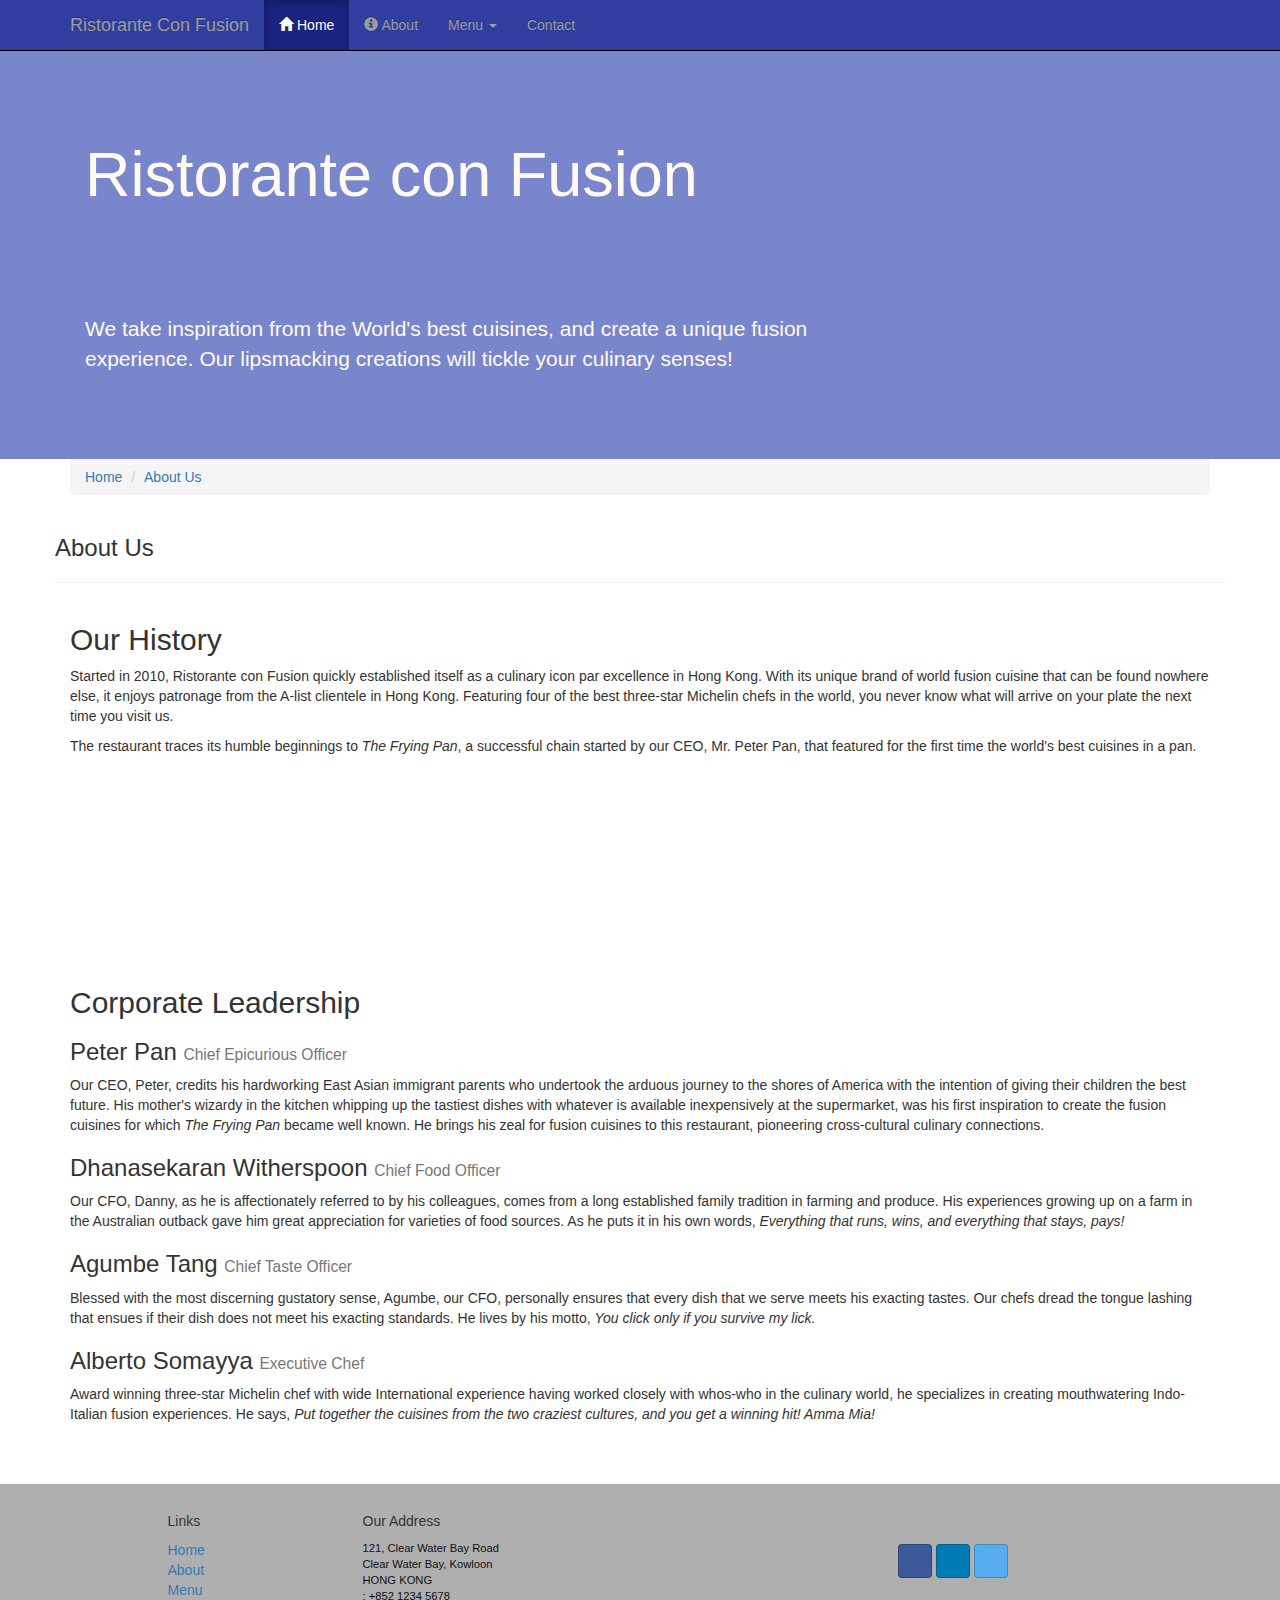
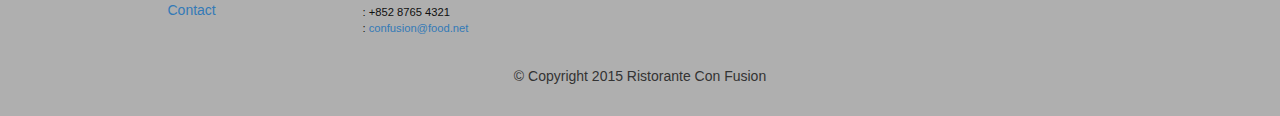
==== aboutus.html @ f8498fa0 "Breadcrumbs" ====
<!DOCTYPE html>
<html lang="en">

<head>
     <meta charset="utf-8">
    <meta http-equiv="X-UA-Compatible" content="IE=edge">
    <meta name="viewport" content="width=device-width, initial-scale=1">
    <!-- The above 3 meta tags *must* come first in the head; any other head 
         content must come *after* these tags -->
    <title>Ristorante Con Fusion: About Us</title>
        <!-- Bootstrap -->
    <link href="css/bootstrap.min.css" rel="stylesheet">
    <link href="css/bootstrap-theme.min.css" rel="stylesheet">
    <link rel="stylesheet" href="https://use.fontawesome.com/releases/v5.6.3/css/all.css" integrity="sha384-UHRtZLI+pbxtHCWp1t77Bi1L4ZtiqrqD80Kn4Z8NTSRyMA2Fd33n5dQ8lWUE00s/" crossorigin="anonymous">
    <link href="css/bootstrap-social.css" rel="stylesheet">
    <link href="css/mystyles.css" rel="stylesheet">

    <!-- HTML5 shim and Respond.js for IE8 support of HTML5 elements and media queries -->
    <!-- WARNING: Respond.js doesn't work if you view the page via file:// -->
    <!--[if lt IE 9]>
      <script src="https://oss.maxcdn.com/html5shiv/3.7.2/html5shiv.min.js"></script>
      <script src="https://oss.maxcdn.com/respond/1.4.2/respond.min.js"></script>
    <![endif]-->
</head>

<body>
    <nav class="navbar navbar-inverse navbar-fixed-top" role="navigation">
        <div class="container">
            <div class="navbar-header">
                <button type="button" class="navbar-toggle collapsed" data-toggle="collapse" data-target="#navbar" aria-expanded="false" aria-controls="navbar">
                    <span class="sr-only">Toggle navigation</span>
                    <span class="icon-bar"></span>
                    <span class="icon-bar"></span>
                    <span class="icon-bar"></span>
                </button>
                <a class="navbar-brand" href="#">Ristorante Con Fusion</a>
            </div>
            <div id="navbar" class="navbar-collapse collapse">
                <ul class="nav navbar-nav">
                    <li class="active"><a href="index.html"><span class="glyphicon glyphicon-home"
                         aria-hidden="true"></span> Home</a></li>
                    <li><a href="aboutus.html"><span class="glyphicon glyphicon-info-sign" aria-hidden="true"></span> About</a></li>
                    <li class="dropdown">
                        <a href="#" class="dropdown-toggle" data-toggle="dropdown"
                         role="button" aria-haspopup="true" aria-expanded="false">
                         Menu <span class="caret"></span></a>
                        <ul class="dropdown-menu">
                            <li><a href="#">Appetizers</a></li>
                            <li><a href="#">Main Courses</a></li>
                            <li><a href="#">Desserts</a></li>
                            <li><a href="#">Drinks</a></li>
                            <li role="separator" class="divider"></li>
                            <li class="dropdown-header">Specials</li>
                            <li><a href="#">Lunch Buffet</a></li>
                            <li><a href="#">Weekend Brunch</a></li>
                        </ul>
                    </li>
                    <li><a href="#">Contact</a></li>
                </ul>
            </div>
        </div>
    </nav>  
    <header class="jumbotron">

        <!-- Main component for a primary marketing message or call to action -->

        <div class="container">
            <div class="row row-header">
                <div class="col-xs-12 col-sm-8">
                    <h1>Ristorante con Fusion</h1>
                    <p style="padding:40px;"></p>
                    <p>We take inspiration from the World's best cuisines, and create a unique fusion experience. Our lipsmacking creations will tickle your culinary senses!</p>
                </div>
                <div class="col-xs-12 col-sm-4">
                </div>
            </div>
        </div>
    </header>

    <div class="container">
        <div class="row">
            <div class="container">
                <ol class="breadcrumb">
                <li><a href="index.html">Home</a></li>
                <li><a href="aboutus.html">About Us</a></li> 
                </ol>
            </div>
            <div>
               <h3>About Us</h3>
               <hr>
            </div>
        </div>
        
        <div>
            <div>
                <h2>Our History</h2>
                <p>Started in 2010, Ristorante con Fusion quickly established itself as a culinary icon par excellence in Hong Kong. With its unique brand of world fusion cuisine that can be found nowhere else, it enjoys patronage from the A-list clientele in Hong Kong.  Featuring four of the best three-star Michelin chefs in the world, you never know what will arrive on your plate the next time you visit us.</p>
                <p>The restaurant traces its humble beginnings to <em>The Frying Pan</em>, a successful chain started by our CEO, Mr. Peter Pan, that featured for the first time the world's best cuisines in a pan.</p>
            </div>
            <div>
                <p style="padding:100px;"></p>
            </div>
        </div>


        <div>
            <div>
                <h2>Corporate Leadership</h2>
                <h3>Peter Pan <small>Chief Epicurious Officer</small></h3>
                <p>Our CEO, Peter, credits his hardworking East Asian immigrant parents who undertook the arduous journey to the shores of America with the intention of giving their children the best future. His mother's wizardy in the kitchen whipping up the tastiest dishes with whatever is available inexpensively at the supermarket, was his first inspiration to create the fusion cuisines for which <em>The Frying Pan</em> became well known. He brings his zeal for fusion cuisines to this restaurant, pioneering cross-cultural culinary connections.</p>
                <h3>Dhanasekaran Witherspoon <small>Chief Food Officer</small></h3>
                <p>Our CFO, Danny, as he is affectionately referred to by his colleagues, comes from a long established family tradition in farming and produce. His experiences growing up on a farm in the Australian outback gave him great appreciation for varieties of food sources. As he puts it in his own words, <em>Everything that runs, wins, and everything that stays, pays!</em></p>
                <h3>Agumbe Tang <small>Chief Taste Officer</small></h3>
                <p>Blessed with the most discerning gustatory sense, Agumbe, our CFO, personally ensures that every dish that we serve meets his exacting tastes. Our chefs dread the tongue lashing that ensues if their dish does not meet his exacting standards. He lives by his motto, <em>You click only if you survive my lick.</em></p>
                <h3>Alberto Somayya <small>Executive Chef</small></h3>
                <p>Award winning three-star Michelin chef with wide International experience having worked closely with whos-who in the culinary world, he specializes in creating mouthwatering Indo-Italian fusion experiences. He says, <em>Put together the cuisines from the two craziest cultures, and you get a winning hit! Amma Mia!</em></p>
            </div>
             <div>
                <p style="padding:20px;"></p>
            </div>
       </div>

    </div>

    <footer class="row-footer">
        <div class="container">
            <div class="row">             
                <div class="col-xs-5 col-xs-offset-1 col-sm-2 col-sm-offset-1">
                    <h5>Links</h5>
                    <ul class="list-unstyled">
                        <li><a href="#">Home</a></li>
                        <li><a href="#">About</a></li>
                        <li><a href="#">Menu</a></li>
                        <li><a href="#">Contact</a></li>
                    </ul>
                </div>
                <div class="col-xs-6 col-sm-5">
                    <h5>Our Address</h5>
                    <address>
		              121, Clear Water Bay Road<br>
		              Clear Water Bay, Kowloon<br>
		              HONG KONG<br>
		              <i class="fa fa-phone"></i>: +852 1234 5678<br>
		              <i class="fa fa-fax"></i>: +852 8765 4321<br>
		              <i class="fa fa-envelope"></i>: 
                        <a href="mailto:confusion@food.net">confusion@food.net</a>
		           </address>
                </div>
                <div class="col-xs-12 col-sm-4">
                    <div class="nav navbar-nav" style="padding: 40px 10px;">
                        <a class="btn btn-social-icon btn-google-plus" href="http://google.com/+"><i class="fab fa-google-plus"></i></a>
                        <a class="btn btn-social-icon btn-facebook" href="http://www.facebook.com/profile.php?id="><i class="fab fa-facebook"></i></a>
                        <a class="btn btn-social-icon btn-linkedin" href="http://www.linkedin.com/in/"><i class="fab fa-linkedin"></i></a>
                        <a class="btn btn-social-icon btn-twitter" href="http://twitter.com/"><i class="fab fa-twitter"></i></a>
                        <a class="btn btn-social-icon btn-youtube" href="http://youtube.com/"><i class="fab fa-youtube"></i></a>
                        <a class="btn btn-social-icon" href="mailto:"><i class="far fa-envelope-open"></i></a>
                    </div>
                </div>
                <div class="col-xs-12">
                    <p style="padding:10px;"></p>
                    <p align=center>© Copyright 2015 Ristorante Con Fusion</p>
                </div>
            </div>
        </div>
    </footer>
    <!-- jQuery (necessary for Bootstrap's JavaScript plugins) -->
    <script src="https://ajax.googleapis.com/ajax/libs/jquery/1.11.3/jquery.min.js"></script>
    <!-- Include all compiled plugins (below), or include individual files as needed -->
    <script src="js/bootstrap.min.js"></script>
</body>

</html>
---- css/mystyles.css ----
body {
    padding: 50px 0px 0px 0px;
    z-index: 0;
}

.navbar-inverse {
    background: #303F9F;
}

.navbar-inverse .navbar-nav > .active > a,
.navbar-inverse .navbar-nav > .active > a:hover,
.navbar-inverse .navbar-nav > .active > a:focus {
    color: #fff;
    background: #1A237E;
}

.navbar-inverse .navbar-nav > .open > a,
.navbar-inverse .navbar-nav > .open > a:hover,
.navbar-inverse .navbar-nav > .open > a:focus {
    color: #fff;
    background: #1A237E;
}

.navbar-inverse .navbar-nav .open .dropdown-menu> li> a,
.navbar-inverse .navbar-nav .open .dropdown-menu {
    background-color: #303F9F;
    color: #eeeeee;
}

.navbar-inverse .navbar-nav .open .dropdown-menu> li> a:hover {
    color: #000000;
}
.row-header {
    margin: 0px auto;
    padding: 0px auto;
}

.row-content {
    margin: 0px auto;
    padding: 50px 0px 50px 0px;
    border-bottom: 1px ridge;
    min-height: 400px;
}

.row-footer {
    background-color: #AfAfAf;
    margin: 0px auto;
    padding: 20px 0px 20px 0px;
}

.jumbotron {
    padding: 70px 30px 70px 30px;
    margin: 0px auto;
    background: #7986CB;
    color: floralwhite;
}

address {
    font-size: 80%;
    margin: 0px;
    color: #0f0f0f;
}
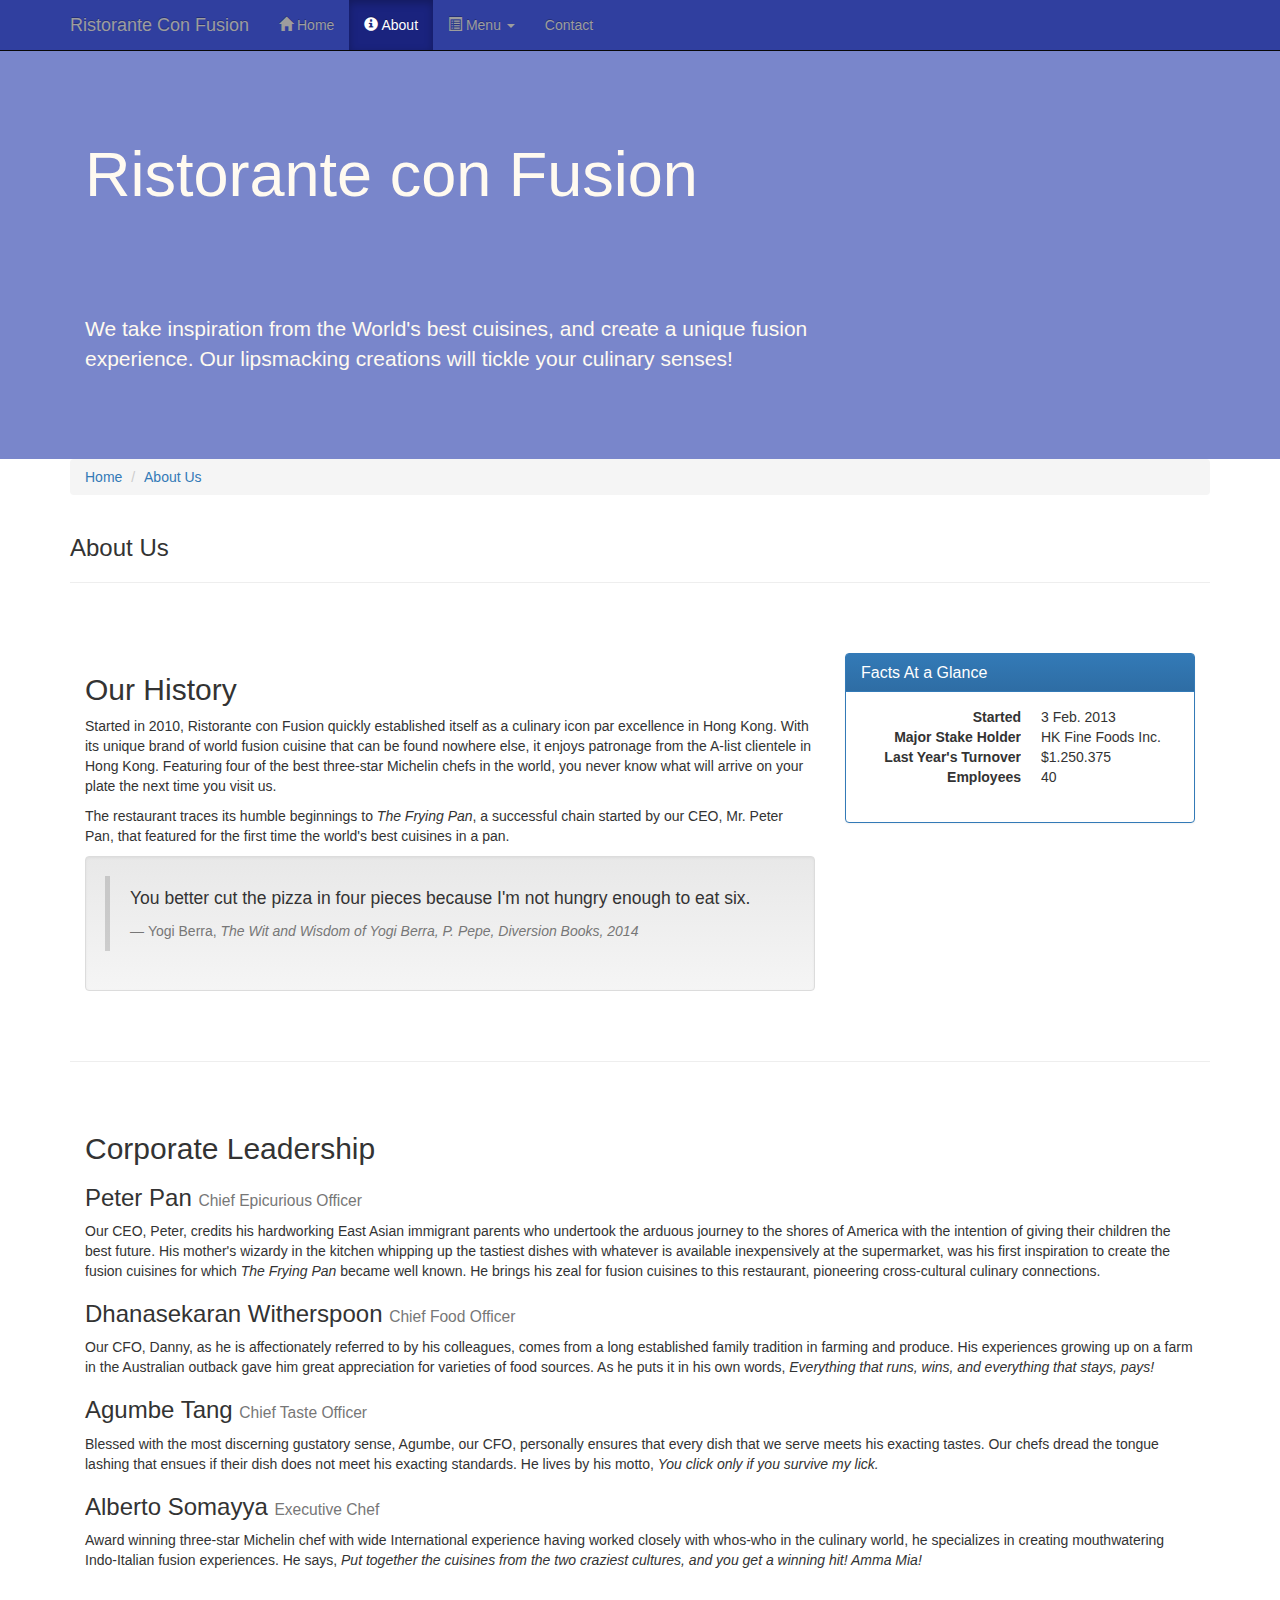
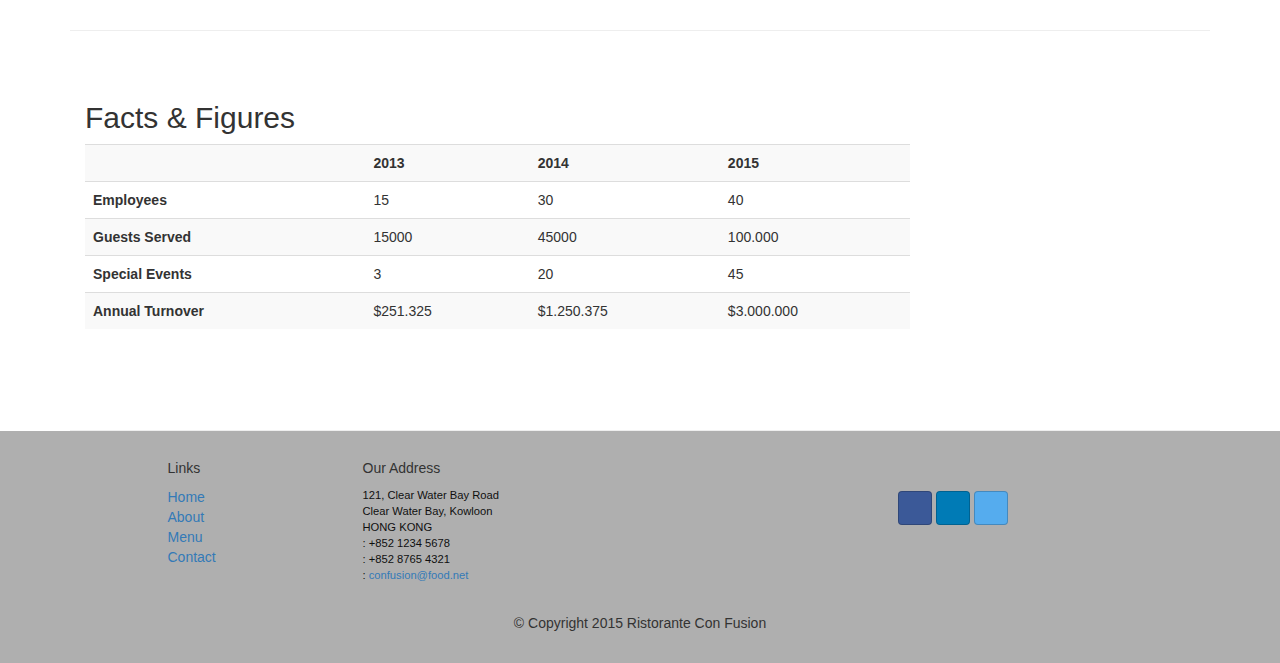
==== commit 49cfd664: "Displaying Content: Tables, Panels and Wells" ====
--- a/aboutus.html
+++ b/aboutus.html
@@ -37,12 +37,12 @@
             </div>
             <div id="navbar" class="navbar-collapse collapse">
                 <ul class="nav navbar-nav">
-                    <li class="active"><a href="index.html"><span class="glyphicon glyphicon-home"
+                    <li><a href="index.html"><span class="glyphicon glyphicon-home"
                          aria-hidden="true"></span> Home</a></li>
-                    <li><a href="aboutus.html"><span class="glyphicon glyphicon-info-sign" aria-hidden="true"></span> About</a></li>
+                    <li class="active"><a href="aboutus.html"><span class="glyphicon glyphicon-info-sign" aria-hidden="true"></span> About</a></li>
                     <li class="dropdown">
                         <a href="#" class="dropdown-toggle" data-toggle="dropdown"
-                         role="button" aria-haspopup="true" aria-expanded="false">
+                         role="button" aria-haspopup="true" aria-expanded="false"><span class="glyphicon glyphicon-list-alt" aria-hidden="true"></span>
                          Menu <span class="caret"></span></a>
                         <ul class="dropdown-menu">
                             <li><a href="#">Appetizers</a></li>
@@ -55,7 +55,7 @@
                             <li><a href="#">Weekend Brunch</a></li>
                         </ul>
                     </li>
-                    <li><a href="#">Contact</a></li>
+                    <li><a href="contactus.html"><i class="far fa-envelope-open" aria-hidden="true"></i> Contact</a></li>
                 </ul>
             </div>
         </div>
@@ -79,23 +79,50 @@
 
     <div class="container">
         <div class="row">
-            <div class="container">
+            <div class="col-xs-12">
                 <ol class="breadcrumb">
                 <li><a href="index.html">Home</a></li>
                 <li><a href="aboutus.html">About Us</a></li> 
                 </ol>
             </div>
-            <div>
+            <div class="col-xs-12">
                <h3>About Us</h3>
                <hr>
             </div>
         </div>
         
-        <div>
-            <div>
+        <div class="row row-content">
+            <div class="col-xs-12 col-sm-8">
                 <h2>Our History</h2>
                 <p>Started in 2010, Ristorante con Fusion quickly established itself as a culinary icon par excellence in Hong Kong. With its unique brand of world fusion cuisine that can be found nowhere else, it enjoys patronage from the A-list clientele in Hong Kong.  Featuring four of the best three-star Michelin chefs in the world, you never know what will arrive on your plate the next time you visit us.</p>
                 <p>The restaurant traces its humble beginnings to <em>The Frying Pan</em>, a successful chain started by our CEO, Mr. Peter Pan, that featured for the first time the world's best cuisines in a pan.</p>
+                <div class="well">
+                <blockquote>
+                    <p>You better cut the pizza in four pieces because I'm not hungry enough to eat six.</p>
+                    <footer>Yogi Berra,
+                    <cite>The Wit and Wisdom of Yogi Berra, P. Pepe, Diversion Books, 2014</cite>
+                    </footer>
+                    </blockquote>
+                </div>
+            </div>
+            <div class="col-sm-4">
+            <div class="panel panel-primary">
+                <div class="panel-heading">
+                <h3 class="panel-title">Facts At a Glance</h3>
+                </div>
+                <div class="panel-body">
+                <dl class="dl-horizontal">
+                    <dt>Started</dt>
+                    <dd>3 Feb. 2013</dd>
+                    <dt>Major Stake Holder</dt>
+                    <dd>HK Fine Foods Inc.</dd>
+                    <dt>Last Year's Turnover</dt>
+                    <dd>$1.250.375</dd>
+                    <dt>Employees</dt>
+                    <dd>40</dd>
+                    </dl>
+                </div>
+                </div>
             </div>
             <div>
                 <p style="padding:100px;"></p>
@@ -103,8 +130,8 @@
         </div>
 
 
-        <div>
-            <div>
+        <div class="row row-content">
+            <div class="col-xs-12">
                 <h2>Corporate Leadership</h2>
                 <h3>Peter Pan <small>Chief Epicurious Officer</small></h3>
                 <p>Our CEO, Peter, credits his hardworking East Asian immigrant parents who undertook the arduous journey to the shores of America with the intention of giving their children the best future. His mother's wizardy in the kitchen whipping up the tastiest dishes with whatever is available inexpensively at the supermarket, was his first inspiration to create the fusion cuisines for which <em>The Frying Pan</em> became well known. He brings his zeal for fusion cuisines to this restaurant, pioneering cross-cultural culinary connections.</p>
@@ -119,7 +146,49 @@
                 <p style="padding:20px;"></p>
             </div>
        </div>
-
+        
+        <div class="row row-content">
+            <div class="col-xs-12 col-sm-9">
+                <h2>Facts &amp; Figures</h2>
+            <div class="table-responsive">
+                <table class="table table-striped">
+                <tr>
+                    <td>&nbsp;</td>
+                    <th>2013</th>
+                    <th>2014</th>
+                    <th>2015</th>
+                    </tr>
+                    <tr>
+                    <th>Employees</th>
+                        <td>15</td>
+                        <td>30</td>
+                        <td>40</td>
+                    </tr>
+                    <tr>
+                    <th>Guests Served</th>
+                        <td>15000</td>
+                        <td>45000</td>
+                        <td>100.000</td>
+                    </tr>
+                    <tr>
+                    <th>Special Events</th>
+                        <td>3</td>
+                        <td>20</td>
+                        <td>45</td>
+                    </tr>
+                    <tr>
+                    <th>Annual Turnover</th>
+                        <td>$251.325</td>
+                        <td>$1.250.375</td>
+                        <td>$3.000.000</td>
+                    </tr>
+                </table>
+                </div>    
+            </div>
+            <div class="col-xs-12 col-sm-3">
+                <p style="padding:20px;"></p>
+            </div>
+        </div>
     </div>
 
     <footer class="row-footer">
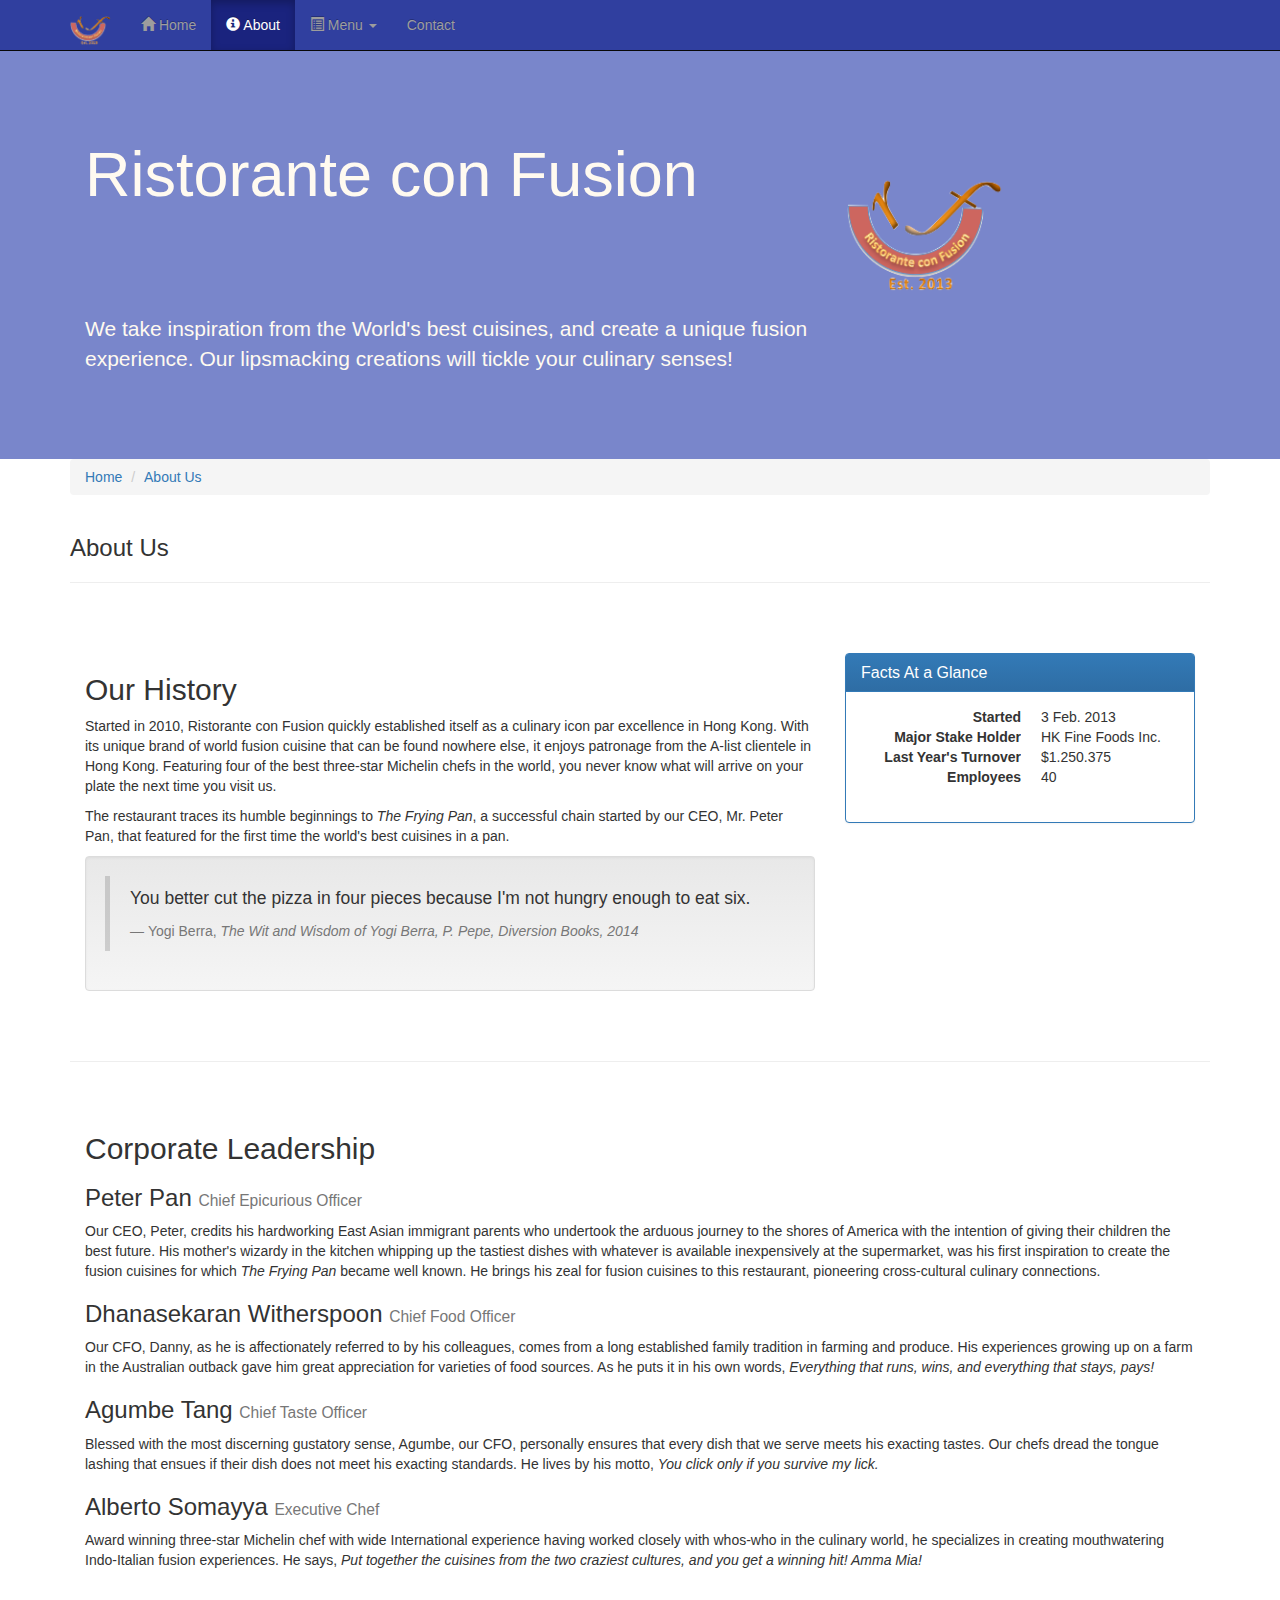
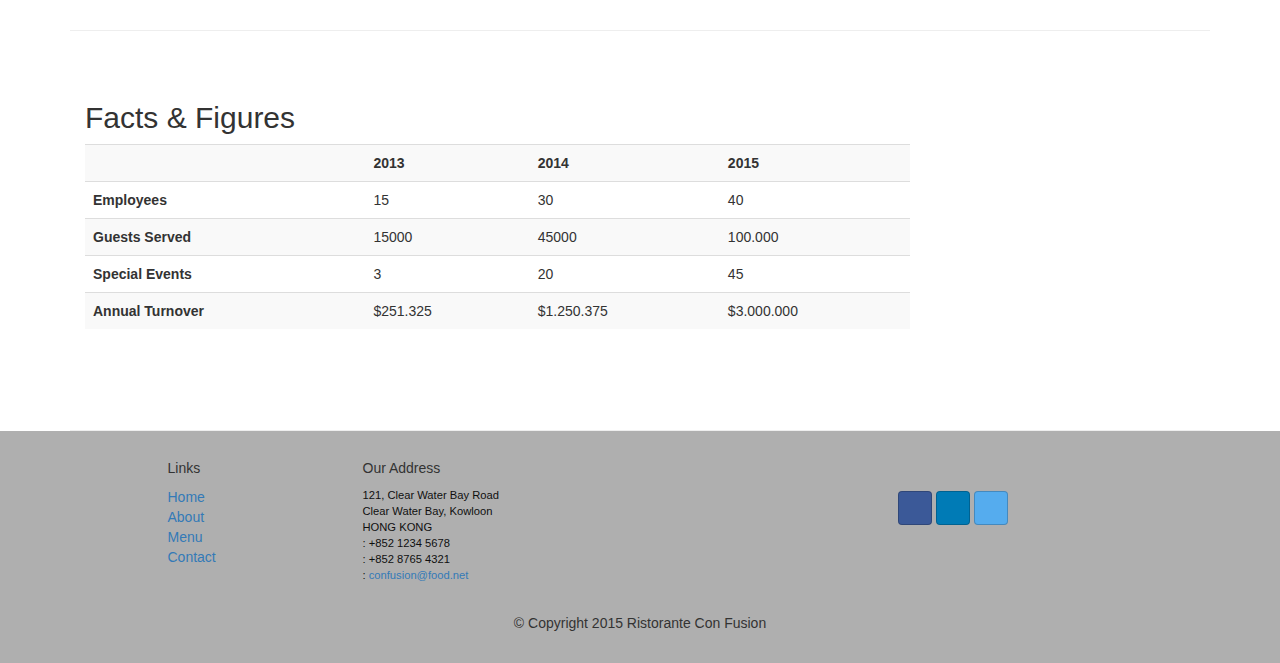
==== commit d23bbab1: "Images and Media" ====
--- a/aboutus.html
+++ b/aboutus.html
@@ -33,7 +33,7 @@
                     <span class="icon-bar"></span>
                     <span class="icon-bar"></span>
                 </button>
-                <a class="navbar-brand" href="#">Ristorante Con Fusion</a>
+                <a class="navbar-brand" href="index.html"><img src= "img/logo.png" height=30 width=41></a>
             </div>
             <div id="navbar" class="navbar-collapse collapse">
                 <ul class="nav navbar-nav">
@@ -71,7 +71,9 @@
                     <p style="padding:40px;"></p>
                     <p>We take inspiration from the World's best cuisines, and create a unique fusion experience. Our lipsmacking creations will tickle your culinary senses!</p>
                 </div>
-                <div class="col-xs-12 col-sm-4">
+                <div class="col-xs-12 col-sm-2">
+                    <p style="padding:20px;"></p>
+                    <img src="img/logo.png" class="img-responsive">
                 </div>
             </div>
         </div>
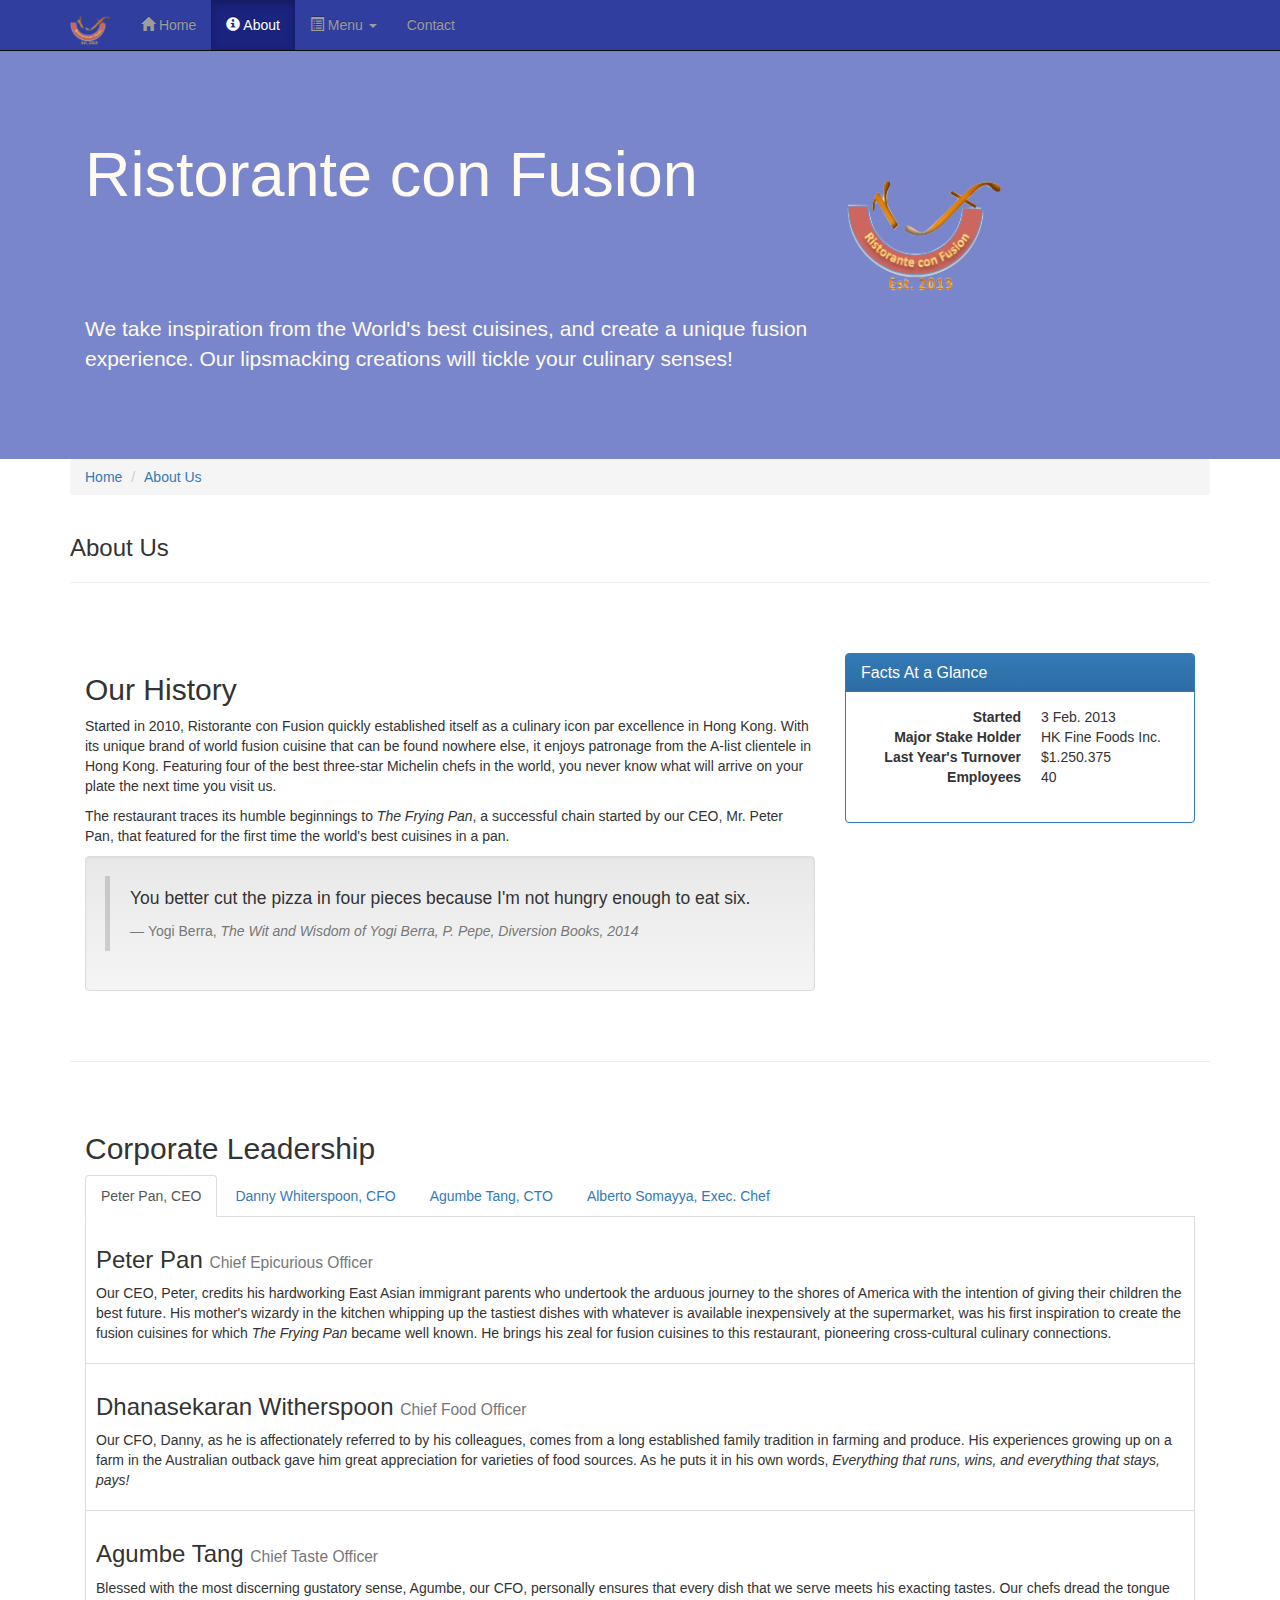
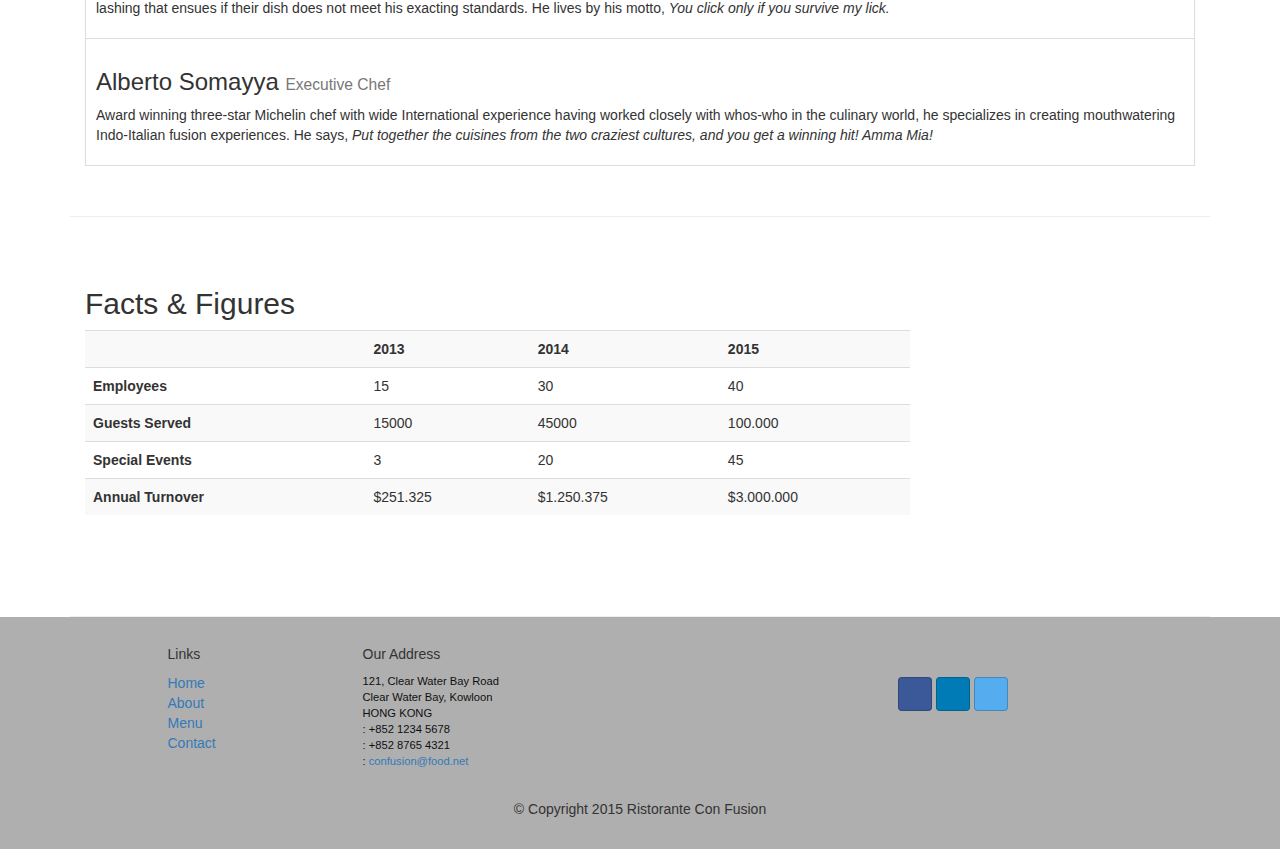
==== commit 19d0f58f: "Tabs, Pills and Tabbed Navigation" ====
--- a/aboutus.html
+++ b/aboutus.html
@@ -135,14 +135,36 @@
         <div class="row row-content">
             <div class="col-xs-12">
                 <h2>Corporate Leadership</h2>
+                <ul class="nav nav-tabs" role="tablist">
+                <li role="presentation" class="active"><a href="#peter" aria-controls="peter" role="tab" data-toggle="tab">Peter Pan, CEO</a></li>
+                <li role="presentation"><a href="#danny" aria-controls="danny" role="tab" data-toggle="tab">Danny Whiterspoon, CFO</a></li>
+                <li role="presentation"><a href="#agumbe" aria-controls="agumbe" role="tab" data-toggle="tab">Agumbe Tang, CTO</a></li>
+                 <li role="presentation"><a href="#alberto" aria-controls="alberto" role="tab" data-toggle="tab">Alberto Somayya, Exec. Chef</a></li>   
+                </ul>
+                <div class="tab-content">
+                <div role="tabpanel" class="tab-pane fade in active" id="peter">    
                 <h3>Peter Pan <small>Chief Epicurious Officer</small></h3>
                 <p>Our CEO, Peter, credits his hardworking East Asian immigrant parents who undertook the arduous journey to the shores of America with the intention of giving their children the best future. His mother's wizardy in the kitchen whipping up the tastiest dishes with whatever is available inexpensively at the supermarket, was his first inspiration to create the fusion cuisines for which <em>The Frying Pan</em> became well known. He brings his zeal for fusion cuisines to this restaurant, pioneering cross-cultural culinary connections.</p>
+                    </div>
+                    </div>
+                <div class="tab-content">
+                <div role="tabpanel" class="tab-pane fade in active" id="danny">   
                 <h3>Dhanasekaran Witherspoon <small>Chief Food Officer</small></h3>
                 <p>Our CFO, Danny, as he is affectionately referred to by his colleagues, comes from a long established family tradition in farming and produce. His experiences growing up on a farm in the Australian outback gave him great appreciation for varieties of food sources. As he puts it in his own words, <em>Everything that runs, wins, and everything that stays, pays!</em></p>
+                    </div>
+                    </div>
+                <div class="tab-content">
+                <div role="tabpanel" class="tab-pane fade in active" id="agumbe">      
                 <h3>Agumbe Tang <small>Chief Taste Officer</small></h3>
                 <p>Blessed with the most discerning gustatory sense, Agumbe, our CFO, personally ensures that every dish that we serve meets his exacting tastes. Our chefs dread the tongue lashing that ensues if their dish does not meet his exacting standards. He lives by his motto, <em>You click only if you survive my lick.</em></p>
+                    </div>    
+                </div>
+                <div class="tab-content">
+                    <div role="tabpanel" class="tab-pane fade in active" id="alberto">   
                 <h3>Alberto Somayya <small>Executive Chef</small></h3>
                 <p>Award winning three-star Michelin chef with wide International experience having worked closely with whos-who in the culinary world, he specializes in creating mouthwatering Indo-Italian fusion experiences. He says, <em>Put together the cuisines from the two craziest cultures, and you get a winning hit! Amma Mia!</em></p>
+                </div>
+                </div>
             </div>
              <div>
                 <p style="padding:20px;"></p>
--- a/css/mystyles.css
+++ b/css/mystyles.css
@@ -59,4 +59,11 @@
     font-size: 80%;
     margin: 0px;
     color: #0f0f0f;
+}
+
+.tab-content {
+    border-left: 1px solid #ddd;
+    border-right: 1px solid #ddd;
+    border-bottom: 1px solid #ddd;
+    padding: 10px;
 }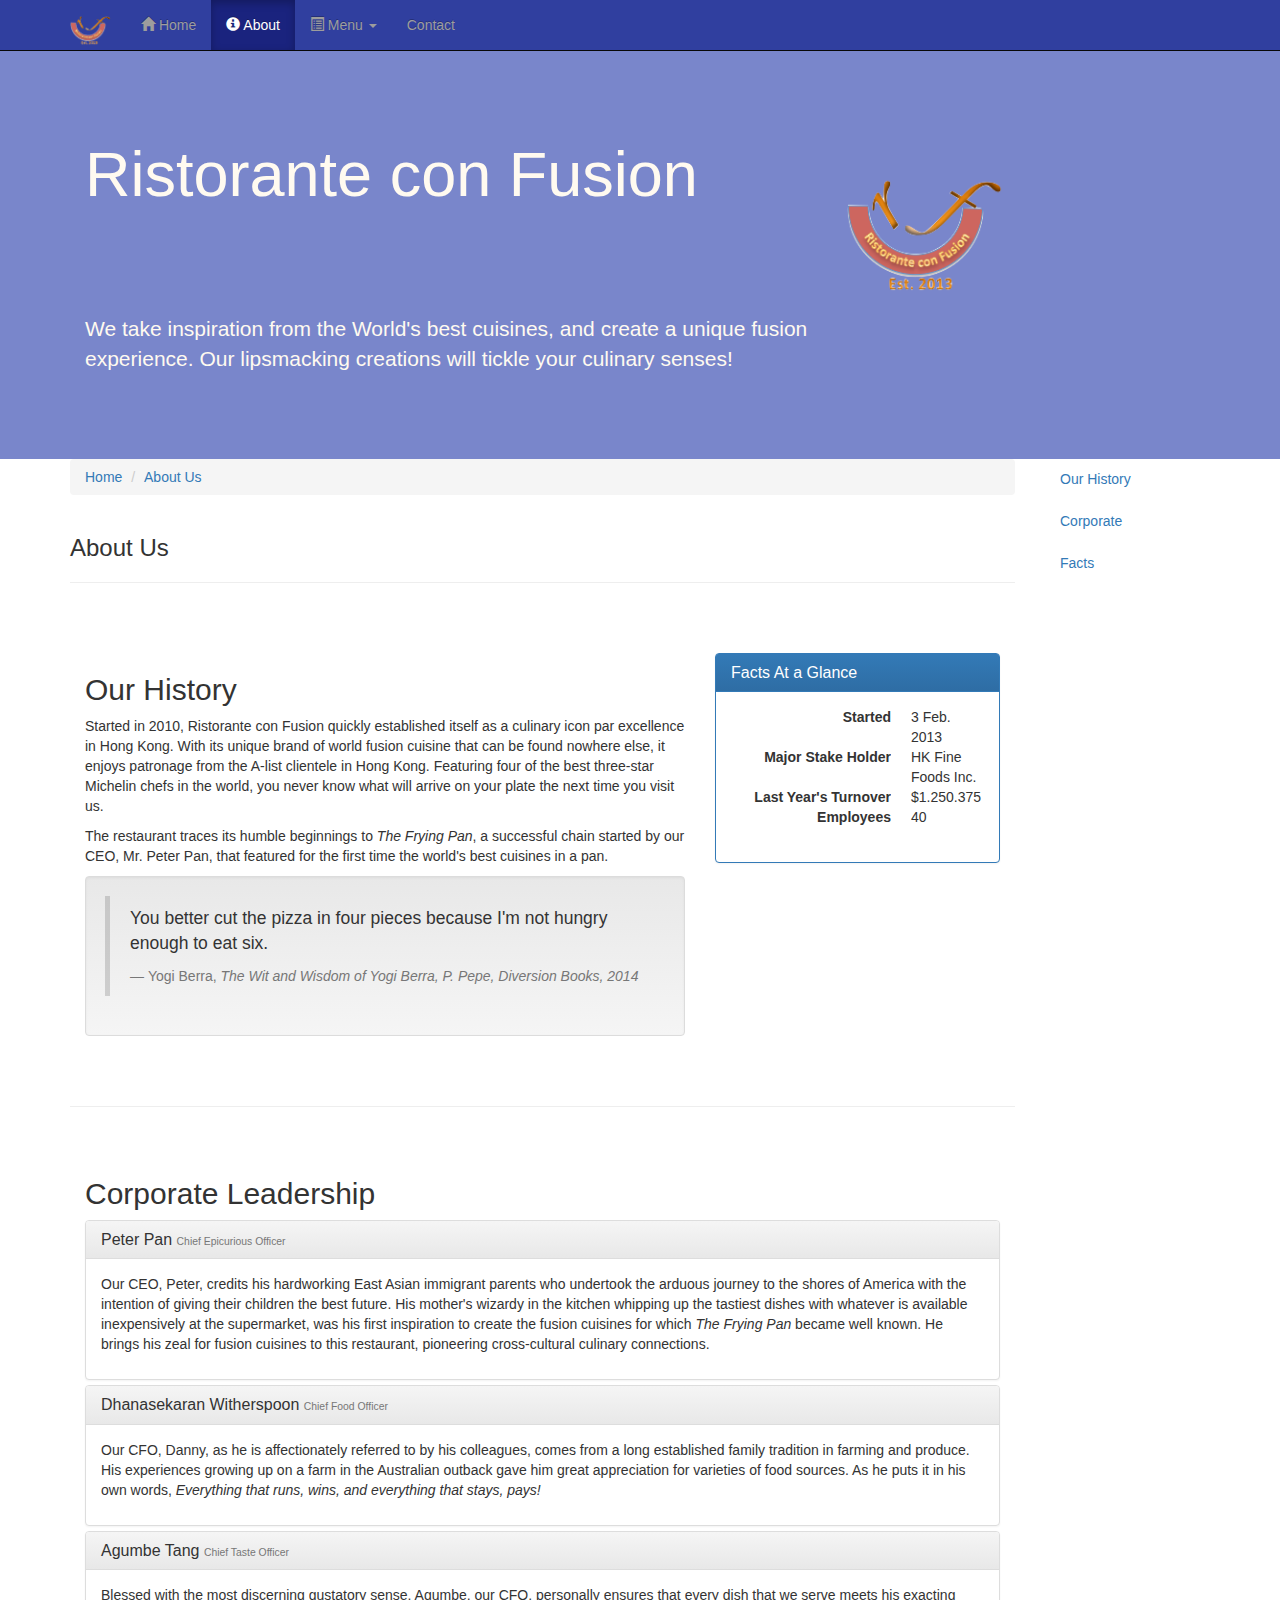
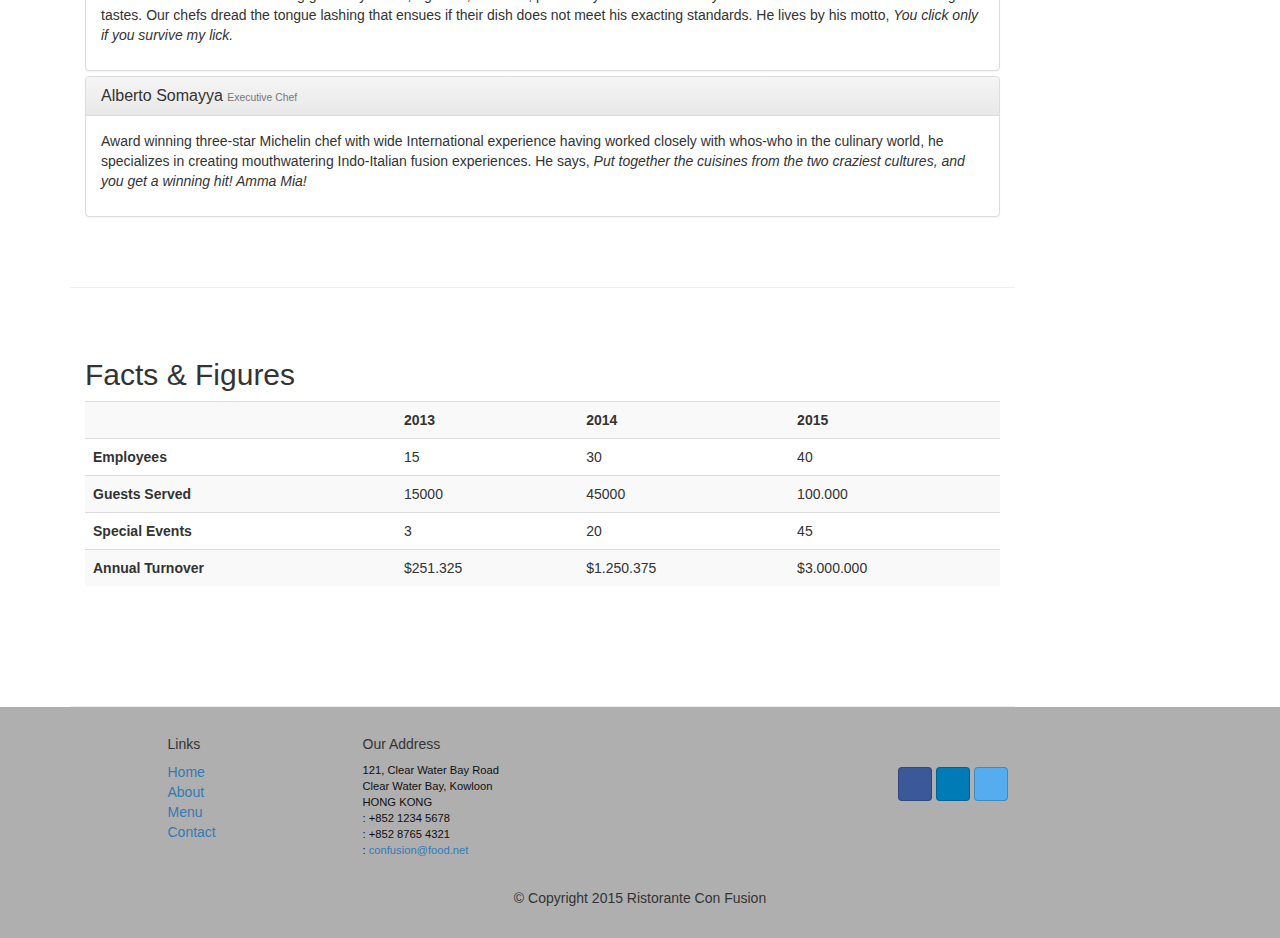
==== commit bfec2c85: "Accordion, Scrollspy and Affix" ====
--- a/aboutus.html
+++ b/aboutus.html
@@ -23,7 +23,7 @@
     <![endif]-->
 </head>
 
-<body>
+<body data-spy="scroll" data-target="#Scrollspy" data-offset="200">
     <nav class="navbar navbar-inverse navbar-fixed-top" role="navigation">
         <div class="container">
             <div class="navbar-header">
@@ -81,6 +81,9 @@
 
     <div class="container">
         <div class="row">
+        <div class="col-xs-12 col-sm-10">
+            
+        <div class="row">
             <div class="col-xs-12">
                 <ol class="breadcrumb">
                 <li><a href="index.html">Home</a></li>
@@ -93,8 +96,8 @@
             </div>
         </div>
         
-        <div class="row row-content">
-            <div class="col-xs-12 col-sm-8">
+        <div id="history" class="row row-content">
+            <div class="col-xs-12 col-sm-6 col-lg-8">
                 <h2>Our History</h2>
                 <p>Started in 2010, Ristorante con Fusion quickly established itself as a culinary icon par excellence in Hong Kong. With its unique brand of world fusion cuisine that can be found nowhere else, it enjoys patronage from the A-list clientele in Hong Kong.  Featuring four of the best three-star Michelin chefs in the world, you never know what will arrive on your plate the next time you visit us.</p>
                 <p>The restaurant traces its humble beginnings to <em>The Frying Pan</em>, a successful chain started by our CEO, Mr. Peter Pan, that featured for the first time the world's best cuisines in a pan.</p>
@@ -107,7 +110,7 @@
                     </blockquote>
                 </div>
             </div>
-            <div class="col-sm-4">
+            <div class="col-xs-12 col-sm-6 col-lg-4">
             <div class="panel panel-primary">
                 <div class="panel-heading">
                 <h3 class="panel-title">Facts At a Glance</h3>
@@ -132,38 +135,61 @@
         </div>
 
 
-        <div class="row row-content">
+        <div id="corporate" class="row row-content">
             <div class="col-xs-12">
                 <h2>Corporate Leadership</h2>
-                <ul class="nav nav-tabs" role="tablist">
-                <li role="presentation" class="active"><a href="#peter" aria-controls="peter" role="tab" data-toggle="tab">Peter Pan, CEO</a></li>
-                <li role="presentation"><a href="#danny" aria-controls="danny" role="tab" data-toggle="tab">Danny Whiterspoon, CFO</a></li>
-                <li role="presentation"><a href="#agumbe" aria-controls="agumbe" role="tab" data-toggle="tab">Agumbe Tang, CTO</a></li>
-                 <li role="presentation"><a href="#alberto" aria-controls="alberto" role="tab" data-toggle="tab">Alberto Somayya, Exec. Chef</a></li>   
-                </ul>
-                <div class="tab-content">
-                <div role="tabpanel" class="tab-pane fade in active" id="peter">    
-                <h3>Peter Pan <small>Chief Epicurious Officer</small></h3>
+                <div class="panel-group" id="accordion" role="tablist" aria-multiselectable="true">
+                <div class="panel panel-default">
+                    <div class="panel-heading" role="tab" id="headingPeter">
+                    <h3 class="panel-title">
+                        <a role="button" data-toggle="collapse" data-parent="#accordion" href="#peter" aria-expanded="true" aria-controls="peter">
+                Peter Pan <small>Chief Epicurious Officer</small></a></h3>
+                </div>
+                    <div role="tabpanel" class="panel-collapse collapse in" id="peter" aria-labelledby="headingPeter">
+                    <div class="panel-body">
                 <p>Our CEO, Peter, credits his hardworking East Asian immigrant parents who undertook the arduous journey to the shores of America with the intention of giving their children the best future. His mother's wizardy in the kitchen whipping up the tastiest dishes with whatever is available inexpensively at the supermarket, was his first inspiration to create the fusion cuisines for which <em>The Frying Pan</em> became well known. He brings his zeal for fusion cuisines to this restaurant, pioneering cross-cultural culinary connections.</p>
                     </div>
                     </div>
-                <div class="tab-content">
-                <div role="tabpanel" class="tab-pane fade in active" id="danny">   
-                <h3>Dhanasekaran Witherspoon <small>Chief Food Officer</small></h3>
+                    </div>
+                
+                 <div class="panel panel-default">
+                    <div class="panel-heading" role="tab" id="headingDanny">
+                    <h3 class="panel-title">
+                        <a role="button" data-toggle="collapse" data-parent="#accordion" href="#danny" aria-expanded="true" aria-controls="danny">  
+                            Dhanasekaran Witherspoon <small>Chief Food Officer</small></a></h3>
+                     </div>
+                     <div role="tabpanel" class="panel-collapse collapse in" id="danny" aria-labelledby="headingDanny">
+                    <div class="panel-body">
                 <p>Our CFO, Danny, as he is affectionately referred to by his colleagues, comes from a long established family tradition in farming and produce. His experiences growing up on a farm in the Australian outback gave him great appreciation for varieties of food sources. As he puts it in his own words, <em>Everything that runs, wins, and everything that stays, pays!</em></p>
                     </div>
-                    </div>
-                <div class="tab-content">
-                <div role="tabpanel" class="tab-pane fade in active" id="agumbe">      
-                <h3>Agumbe Tang <small>Chief Taste Officer</small></h3>
+                     </div>
+                    </div>
+                
+                 <div class="panel panel-default">
+                    <div class="panel-heading" role="tab" id="headingAgumbe">
+                    <h3 class="panel-title">
+                        <a role="button" data-toggle="collapse" data-parent="#accordion" href="#agumbe" aria-expanded="true" aria-controls="agumbe">     
+                            Agumbe Tang <small>Chief Taste Officer</small></a></h3>
+                     </div>
+                     <div role="tabpanel" class="panel-collapse collapse in" id="agumbe" aria-labelledby="headingAgumbe">
+                    <div class="panel-body">
                 <p>Blessed with the most discerning gustatory sense, Agumbe, our CFO, personally ensures that every dish that we serve meets his exacting tastes. Our chefs dread the tongue lashing that ensues if their dish does not meet his exacting standards. He lives by his motto, <em>You click only if you survive my lick.</em></p>
                     </div>    
-                </div>
-                <div class="tab-content">
-                    <div role="tabpanel" class="tab-pane fade in active" id="alberto">   
-                <h3>Alberto Somayya <small>Executive Chef</small></h3>
+                     </div>
+                    </div>
+                
+                    <div class="panel panel-default">
+                    <div class="panel-heading" role="tab" id="headingAberto">
+                    <h3 class="panel-title">
+                        <a role="button" data-toggle="collapse" data-parent="#accordion" href="#alberto" aria-expanded="true" aria-controls="alberto">    
+                            Alberto Somayya <small>Executive Chef</small></a></h3>
+                        </div>
+                        <div role="tabpanel" class="panel-collapse collapse in" id="alberto" aria-labelledby="headingAlberto">
+                    <div class="panel-body">
                 <p>Award winning three-star Michelin chef with wide International experience having worked closely with whos-who in the culinary world, he specializes in creating mouthwatering Indo-Italian fusion experiences. He says, <em>Put together the cuisines from the two craziest cultures, and you get a winning hit! Amma Mia!</em></p>
                 </div>
+                        </div>
+                    </div>
                 </div>
             </div>
              <div>
@@ -171,8 +197,8 @@
             </div>
        </div>
         
-        <div class="row row-content">
-            <div class="col-xs-12 col-sm-9">
+        <div id="facts" class="row row-content">
+            <div class="col-xs-12">
                 <h2>Facts &amp; Figures</h2>
             <div class="table-responsive">
                 <table class="table table-striped">
@@ -214,6 +240,15 @@
             </div>
         </div>
     </div>
+            <nav class="hidden-xs col-sm-2" id="myScrollspy">
+            <ul class="nav nav-pills nav-stacked" data-spy="affix" data-offset-top="400">
+                <li><a href="#history">Our History</a></li>
+                <li><a href="#corporate">Corporate</a></li>
+                <li><a href="#facts">Facts</a></li>
+                </ul>
+            </nav>
+        </div>
+        </div>
 
     <footer class="row-footer">
         <div class="container">
--- a/css/mystyles.css
+++ b/css/mystyles.css
@@ -66,4 +66,8 @@
     border-right: 1px solid #ddd;
     border-bottom: 1px solid #ddd;
     padding: 10px;
+}
+
+.affix {
+    top: 100px;
 }